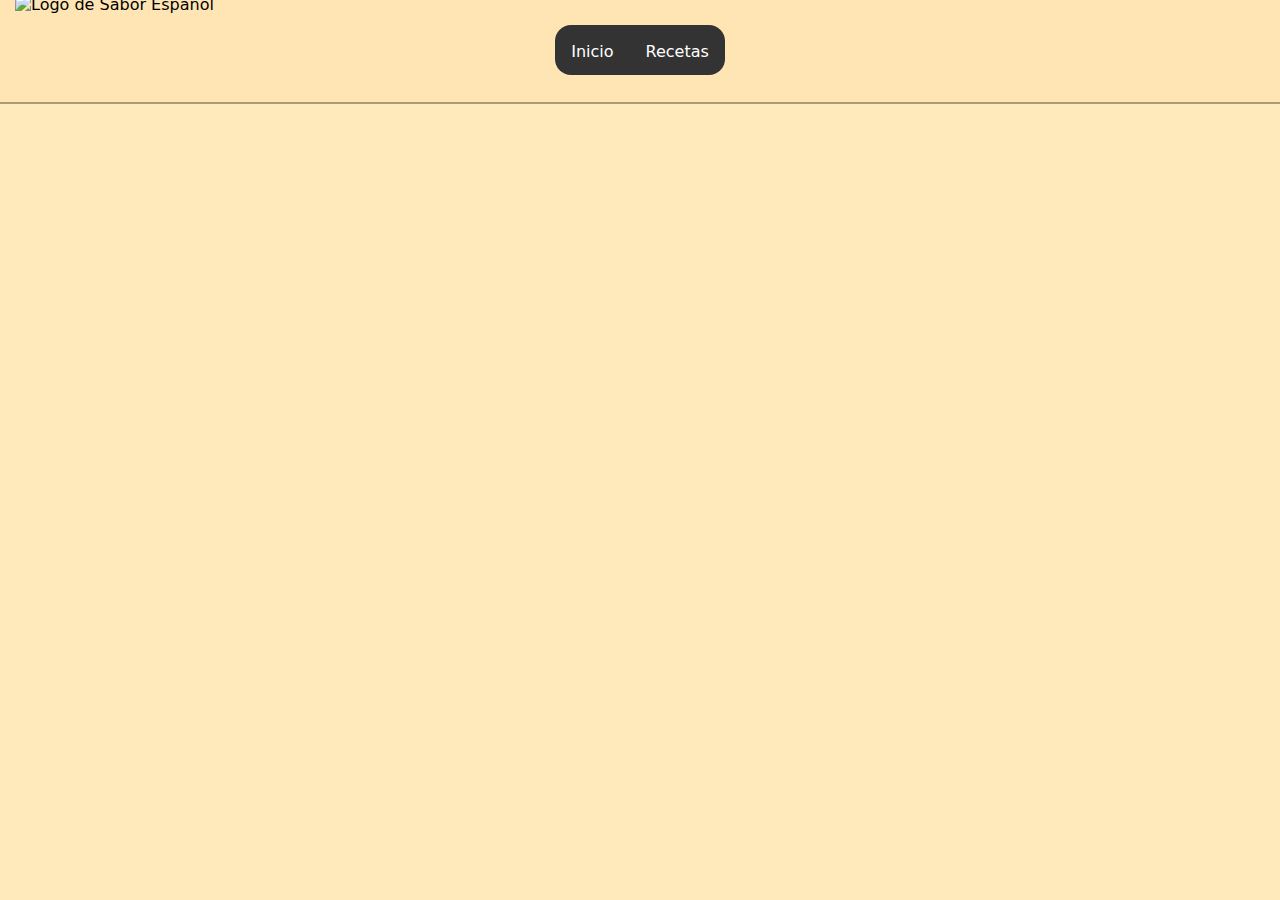
==== recetas.html @ 2a9c28d3 "footer añadido" ====
<!DOCTYPE html>
<html>
    <head>
        <link rel="icon" href="Img/Logo recortado.png">
        <title>Las mejores recetas | SaborEspañol</title>
        <link rel="stylesheet" href="estilos.css">
        <meta name="viewport" content="width=device-width, initial-scale=1.0">
    </head>
    <header >
        <img height="110" src="Img/Logo.png" alt="Logo de Sabor Español">
        <nav>
            <a href="index.html">Inicio</a>
            <a href="recetas.html">Recetas</a>
        </nav>
    </header>
    <body>
        
    </body>
</html>
---- estilos.css ----
img {
    position: absolute;
    left: 0px;
    margin-left: 15px;
}

body{
    text-align: center;
    font-family: Barlow Regular, system-ui, -apple-system, BlinkMacSystemFont, 'Segoe UI', Roboto, Oxygen, Ubuntu, Cantarell, 'Open Sans', 'Helvetica Neue', sans-serif;
}

#titulo{
    font-family: Madimi One, monospace, system-ui, Sans-serif;
    font-size: 50px;
    margin-top: 70px;
    margin-bottom: 30px;
}

#subtitulo{
    font-family: Barlow Regular, system-ui, -apple-system, Seoge UI, sans-serif;
}

header {
    position: sticky;
    top: 0;
    background-color: #ffe5b4;
    margin: 0px;
    border-bottom: ridge #ffe5b4 4px;
    display: flex;
    align-items: center;
    justify-content: center;
    height: 100px;
}

footer {
    background-color: #ffdf99;
}

footer h3 {
    font-size: 25px;
    font-family: Barlow Thin;
    padding-top: 15px;
}

footer a {
    text-decoration: none;
    color: black;
}

footer a:hover {
    text-decoration: underline;
}

footer p {
    padding-bottom: 10px;
}

body{
    margin: 0px;
    background-color: #feeabb;
}

nav a {
    padding: 6% 10px;
    margin: 4% 6px;
    text-decoration: none;
    color: white;
    border-radius: 8px;
    transition: 0.2s ease-in-out;
}
nav a:hover {
    background-color: #ffdf99;
    color: black;
    transition: 0.2s ease-in-out;
}

nav a:active {
    background-color: #ffcb77;
}

nav {
    display: flex;
    text-align: center;
    background-color: #333;
    height: 50px;
    border-radius: 16px;
}
/* Tablet */
@media only screen and (max-width: 740px) {
    nav {
        position: fixed;
        right: 10px;
    }
}
/* Mobil */
@media only screen and (max-width: 450px) {
    nav {
        position: fixed;
        right: 10px;
        height: 30px;
    }

    img {
        width: 170px;
        height: auto;
    }

    nav a{
        padding: 0% 5px;
        margin: 4% 6px;
    }

    header {
        height: 80px;
    }
}

/*Fuentes*/
@font-face {
    font-family: Madimi One; /* El nombre que quieras darle a tu fuente */
    src: url('Fonts/MadimiOne-Regular.ttf'); /* La ruta al archivo de la fuente */
}
@font-face {
    font-family: Barlow regular;
    src: url('Fonts/BarlowSemiCondensed-Regular.ttf');
}

@font-face {
    font-family: Barlow Thin;
    src: url('Fonts/BarlowSemiCondensed-Thin.ttf');
}
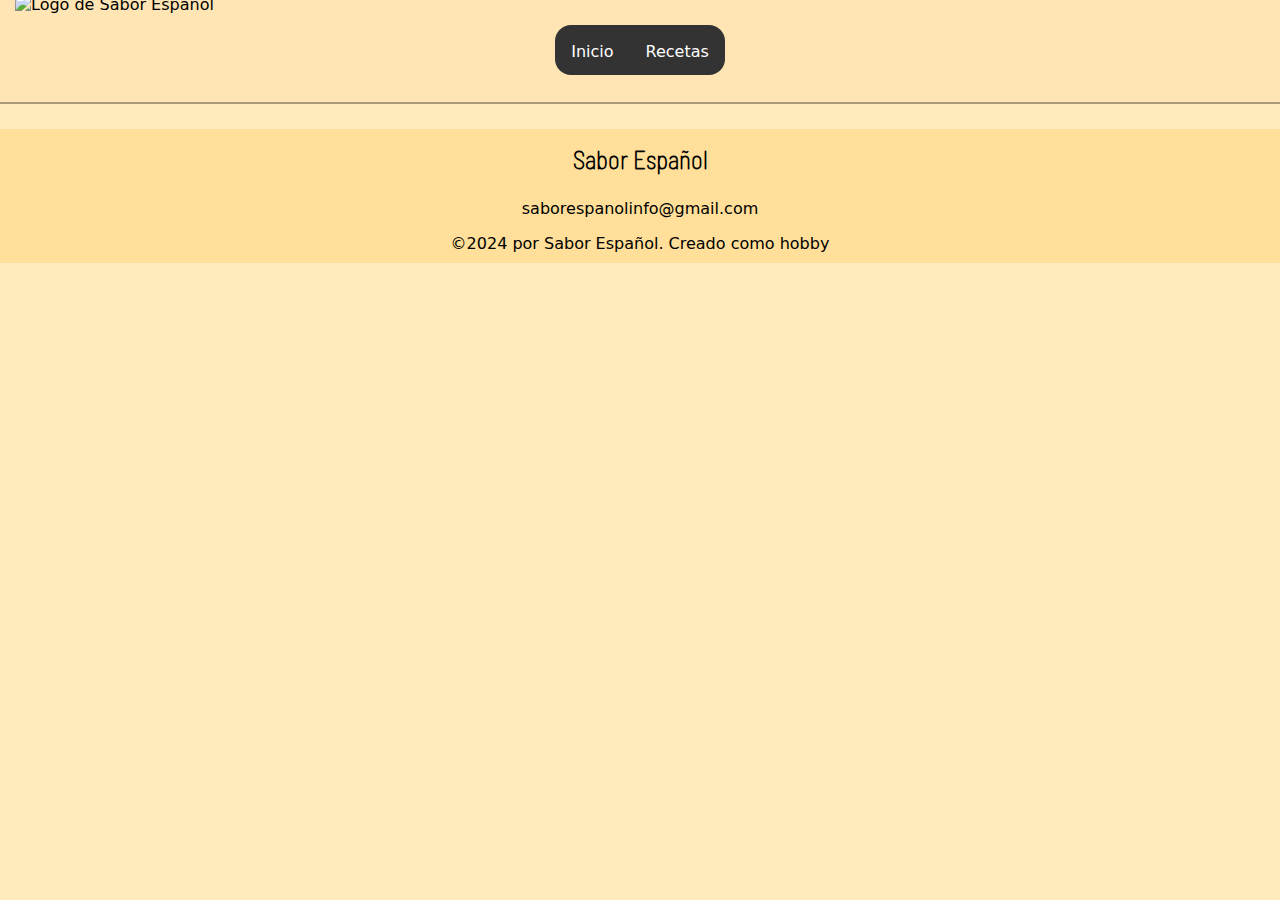
==== commit 8cbf624b: "footer añadido a recetas" ====
--- a/recetas.html
+++ b/recetas.html
@@ -16,4 +16,9 @@
     <body>
         
     </body>
+    <footer>
+        <h3>Sabor Español</h3>
+        <a href="mailto:saborespanolinfo@gmail.com">saborespanolinfo@gmail.com</a>
+        <p>©2024 por Sabor Español. Creado como hobby</p>
+    </footer>
 </html>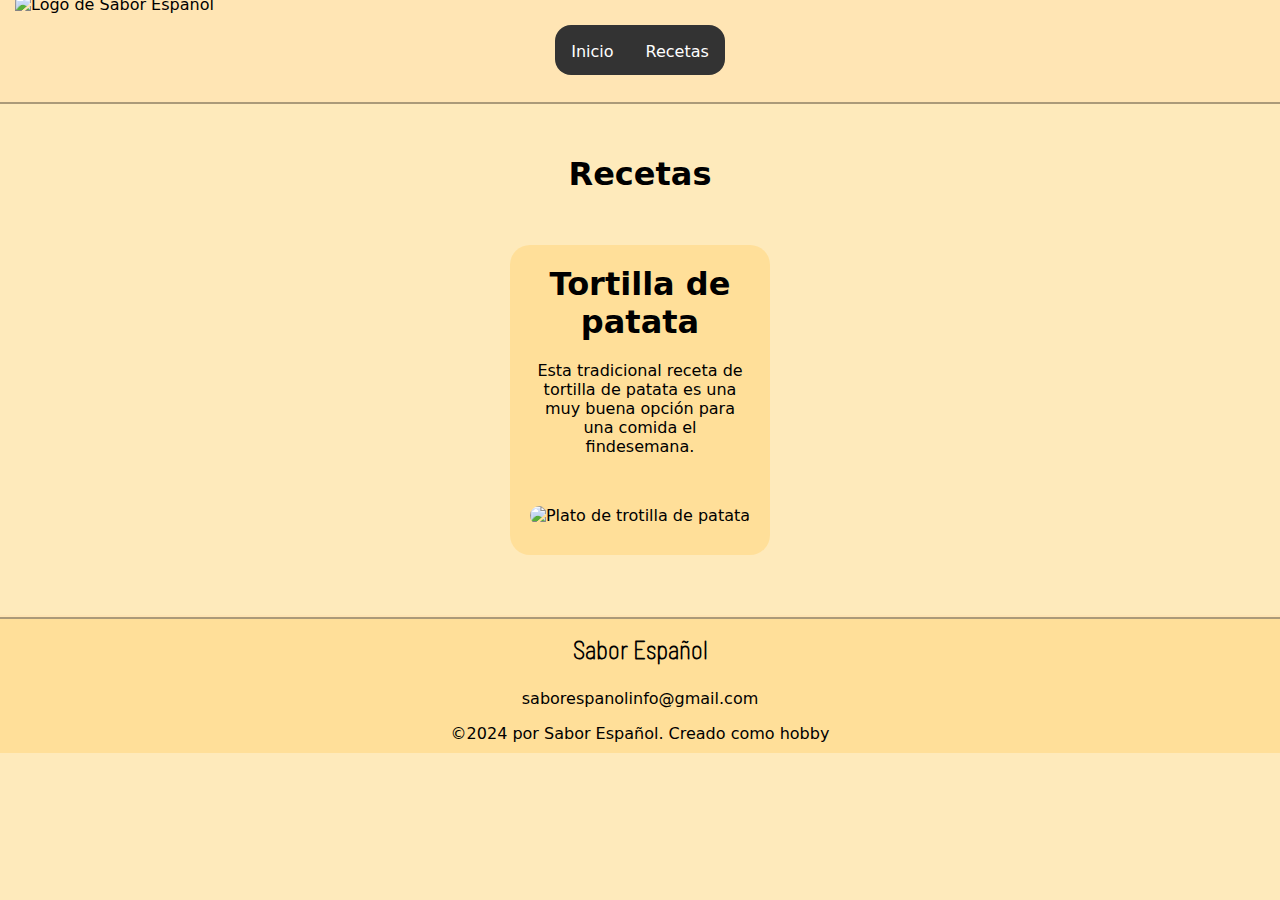
==== commit 6178c453: "Add files via upload" ====
--- a/recetas.html
+++ b/recetas.html
@@ -14,7 +14,16 @@
         </nav>
     </header>
     <body>
-        
+        <section id="recetas">
+            <h1>Recetas</h1>
+            <div class="receta">
+                <h1>Tortilla de patata</h1>
+                <p>Esta tradicional receta de tortilla de patata es una muy buena 
+                    opción para una comida el findesemana.
+                </p>
+                <img src="Img/Tortilla de Patata.jpg" alt="Plato de trotilla de patata">
+            </div>
+        </section>
     </body>
     <footer>
         <h3>Sabor Español</h3>
--- a/estilos.css
+++ b/estilos.css
@@ -1,23 +1,7 @@
-img {
+header img {
     position: absolute;
     left: 0px;
     margin-left: 15px;
-}
-
-body{
-    text-align: center;
-    font-family: Barlow Regular, system-ui, -apple-system, BlinkMacSystemFont, 'Segoe UI', Roboto, Oxygen, Ubuntu, Cantarell, 'Open Sans', 'Helvetica Neue', sans-serif;
-}
-
-#titulo{
-    font-family: Madimi One, monospace, system-ui, Sans-serif;
-    font-size: 50px;
-    margin-top: 70px;
-    margin-bottom: 30px;
-}
-
-#subtitulo{
-    font-family: Barlow Regular, system-ui, -apple-system, Seoge UI, sans-serif;
 }
 
 header {
@@ -32,14 +16,96 @@
     height: 100px;
 }
 
+nav {
+    display: flex;
+    text-align: center;
+    background-color: #333;
+    height: 50px;
+    border-radius: 16px;
+}
+
+nav a {
+    padding: 6% 10px;
+    margin: 4% 6px;
+    text-decoration: none;
+    color: white;
+    border-radius: 8px;
+    transition: 0.2s ease-in-out;
+}
+
+nav a:hover {
+    background-color: #ffdf99;
+    color: black;
+    transition: 0.2s ease-in-out;
+}
+
+nav a:active {
+    background-color: #ffcb77;
+}
+
+body{
+    text-align: center;
+    font-family: Barlow Regular, system-ui, -apple-system, BlinkMacSystemFont, 'Segoe UI', Roboto, Oxygen, Ubuntu, Cantarell, 'Open Sans', 'Helvetica Neue', sans-serif;
+    margin: 0px;
+    background-color: #feeabb;
+}
+
+#titulo{
+    font-family: Madimi One, monospace, system-ui, Sans-serif;
+    font-size: 50px;
+    margin-top: 70px;
+    margin-bottom: 30px;
+}
+
+#subtitulo{
+    font-family: Barlow Regular, system-ui, -apple-system, Seoge UI, sans-serif;
+}
+
+#galeria {
+    padding: 80px;
+}
+
+#galeria img {
+    max-width: 1000px;
+    width: 80%;
+}
+
+#recetas {
+    padding: 30px;
+    display: inline-grid;
+}
+
+.receta {
+    margin: 30px 10px;
+    width: 260px;
+    background-color: #ffdf99;
+    border-radius: 20px;
+}
+
+.receta h1 {
+    margin: 20px 10px;
+}
+
+.receta p {
+    margin: 20px 20px;
+}
+
+.receta img {
+    width: 80%;
+    margin: 30px 10px;
+    border-radius: 15px;
+}
+
 footer {
     background-color: #ffdf99;
+    border-top: ridge #ffe5b4 4px;
 }
 
 footer h3 {
     font-size: 25px;
     font-family: Barlow Thin;
     padding-top: 15px;
+    margin-top: 0;
 }
 
 footer a {
@@ -55,36 +121,8 @@
     padding-bottom: 10px;
 }
 
-body{
-    margin: 0px;
-    background-color: #feeabb;
-}
+/*No decorativas*/
 
-nav a {
-    padding: 6% 10px;
-    margin: 4% 6px;
-    text-decoration: none;
-    color: white;
-    border-radius: 8px;
-    transition: 0.2s ease-in-out;
-}
-nav a:hover {
-    background-color: #ffdf99;
-    color: black;
-    transition: 0.2s ease-in-out;
-}
-
-nav a:active {
-    background-color: #ffcb77;
-}
-
-nav {
-    display: flex;
-    text-align: center;
-    background-color: #333;
-    height: 50px;
-    border-radius: 16px;
-}
 /* Tablet */
 @media only screen and (max-width: 740px) {
     nav {
@@ -124,7 +162,6 @@
     font-family: Barlow regular;
     src: url('Fonts/BarlowSemiCondensed-Regular.ttf');
 }
-
 @font-face {
     font-family: Barlow Thin;
     src: url('Fonts/BarlowSemiCondensed-Thin.ttf');
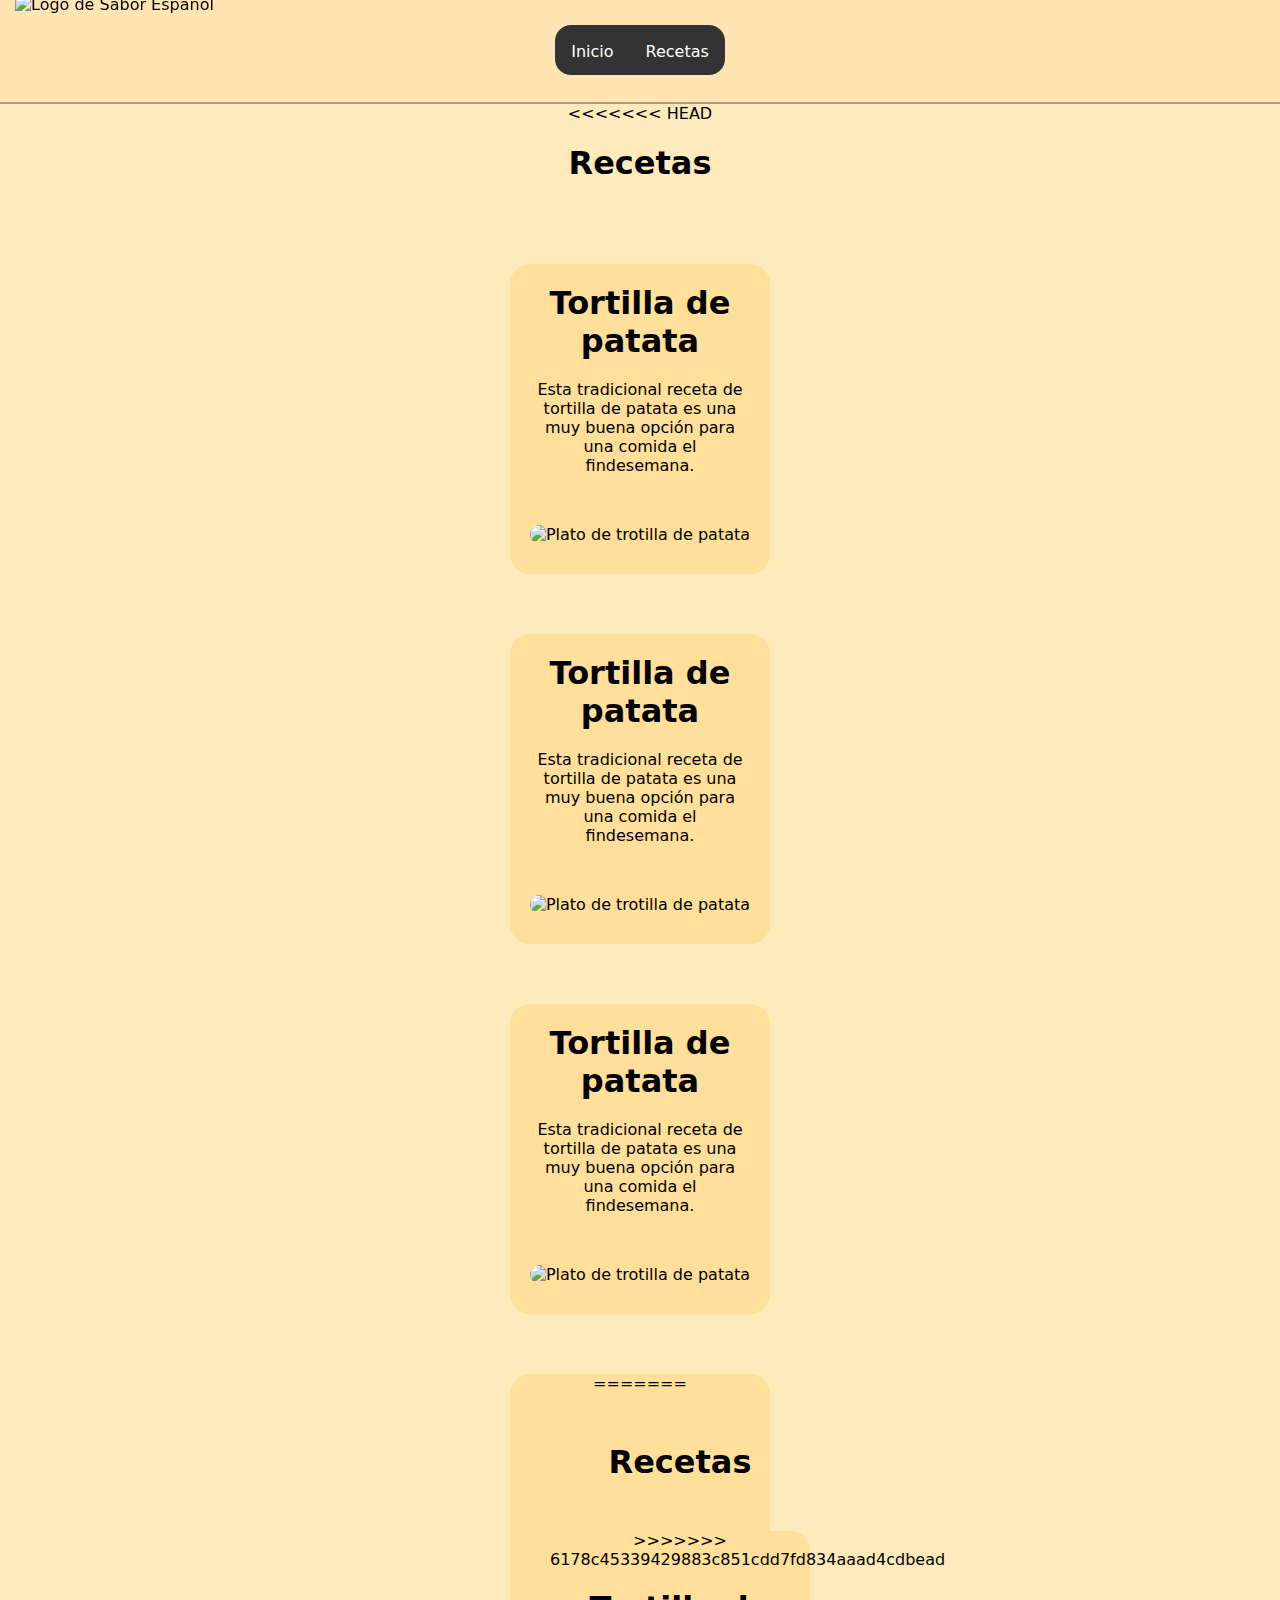
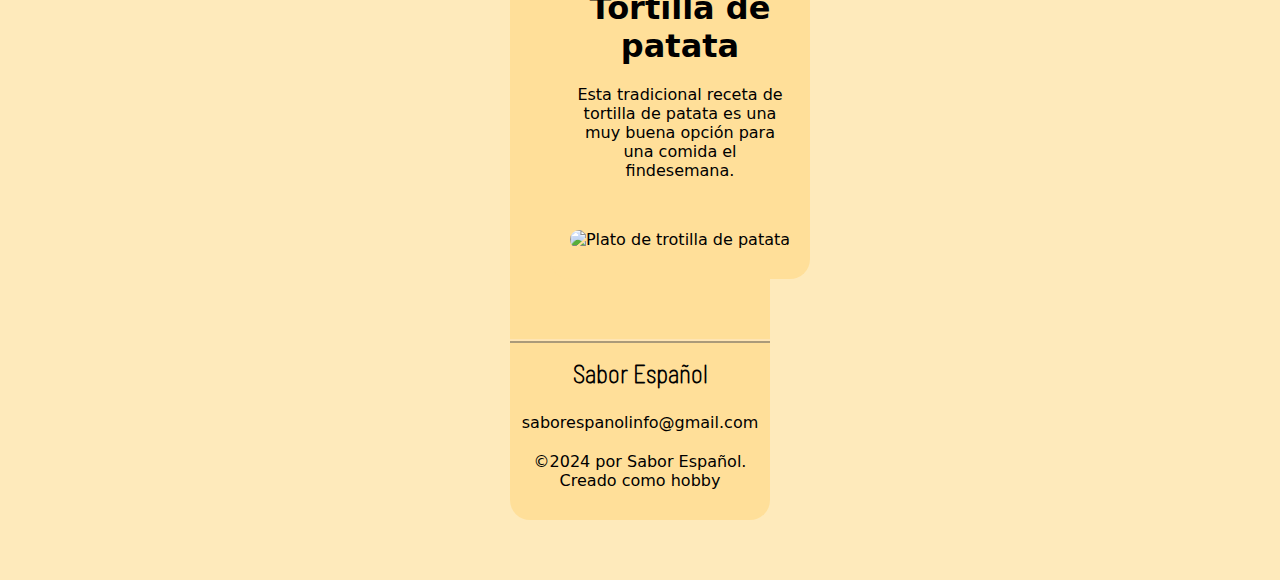
==== commit 23659f08: "arreglanod errores" ====
--- a/recetas.html
+++ b/recetas.html
@@ -14,9 +14,36 @@
         </nav>
     </header>
     <body>
+<<<<<<< HEAD
+        <h1>Recetas</h1>
+        <section id="recetas">
+            <div class="receta" id="Tortilla de patata">
+                <h1>Tortilla de patata</h1>
+                <p>Esta tradicional receta de tortilla de patata es una muy buena 
+                    opción para una comida el findesemana.
+                </p>
+                <img src="Img/Tortilla de Patata.jpg" alt="Plato de trotilla de patata">
+            </div>
+            <div class="receta" id="Tortilla de patata">
+                <h1>Tortilla de patata</h1>
+                <p>Esta tradicional receta de tortilla de patata es una muy buena 
+                    opción para una comida el findesemana.
+                </p>
+                <img src="Img/Tortilla de Patata.jpg" alt="Plato de trotilla de patata">
+            </div>
+            <div class="receta" id="Tortilla de patata">
+                <h1>Tortilla de patata</h1>
+                <p>Esta tradicional receta de tortilla de patata es una muy buena 
+                    opción para una comida el findesemana.
+                </p>
+                <img src="Img/Tortilla de Patata.jpg" alt="Plato de trotilla de patata">
+            </div>
+            <div class="receta" id="Tortilla de patata">
+=======
         <section id="recetas">
             <h1>Recetas</h1>
             <div class="receta">
+>>>>>>> 6178c45339429883c851cdd7fd834aaad4cdbead
                 <h1>Tortilla de patata</h1>
                 <p>Esta tradicional receta de tortilla de patata es una muy buena 
                     opción para una comida el findesemana.
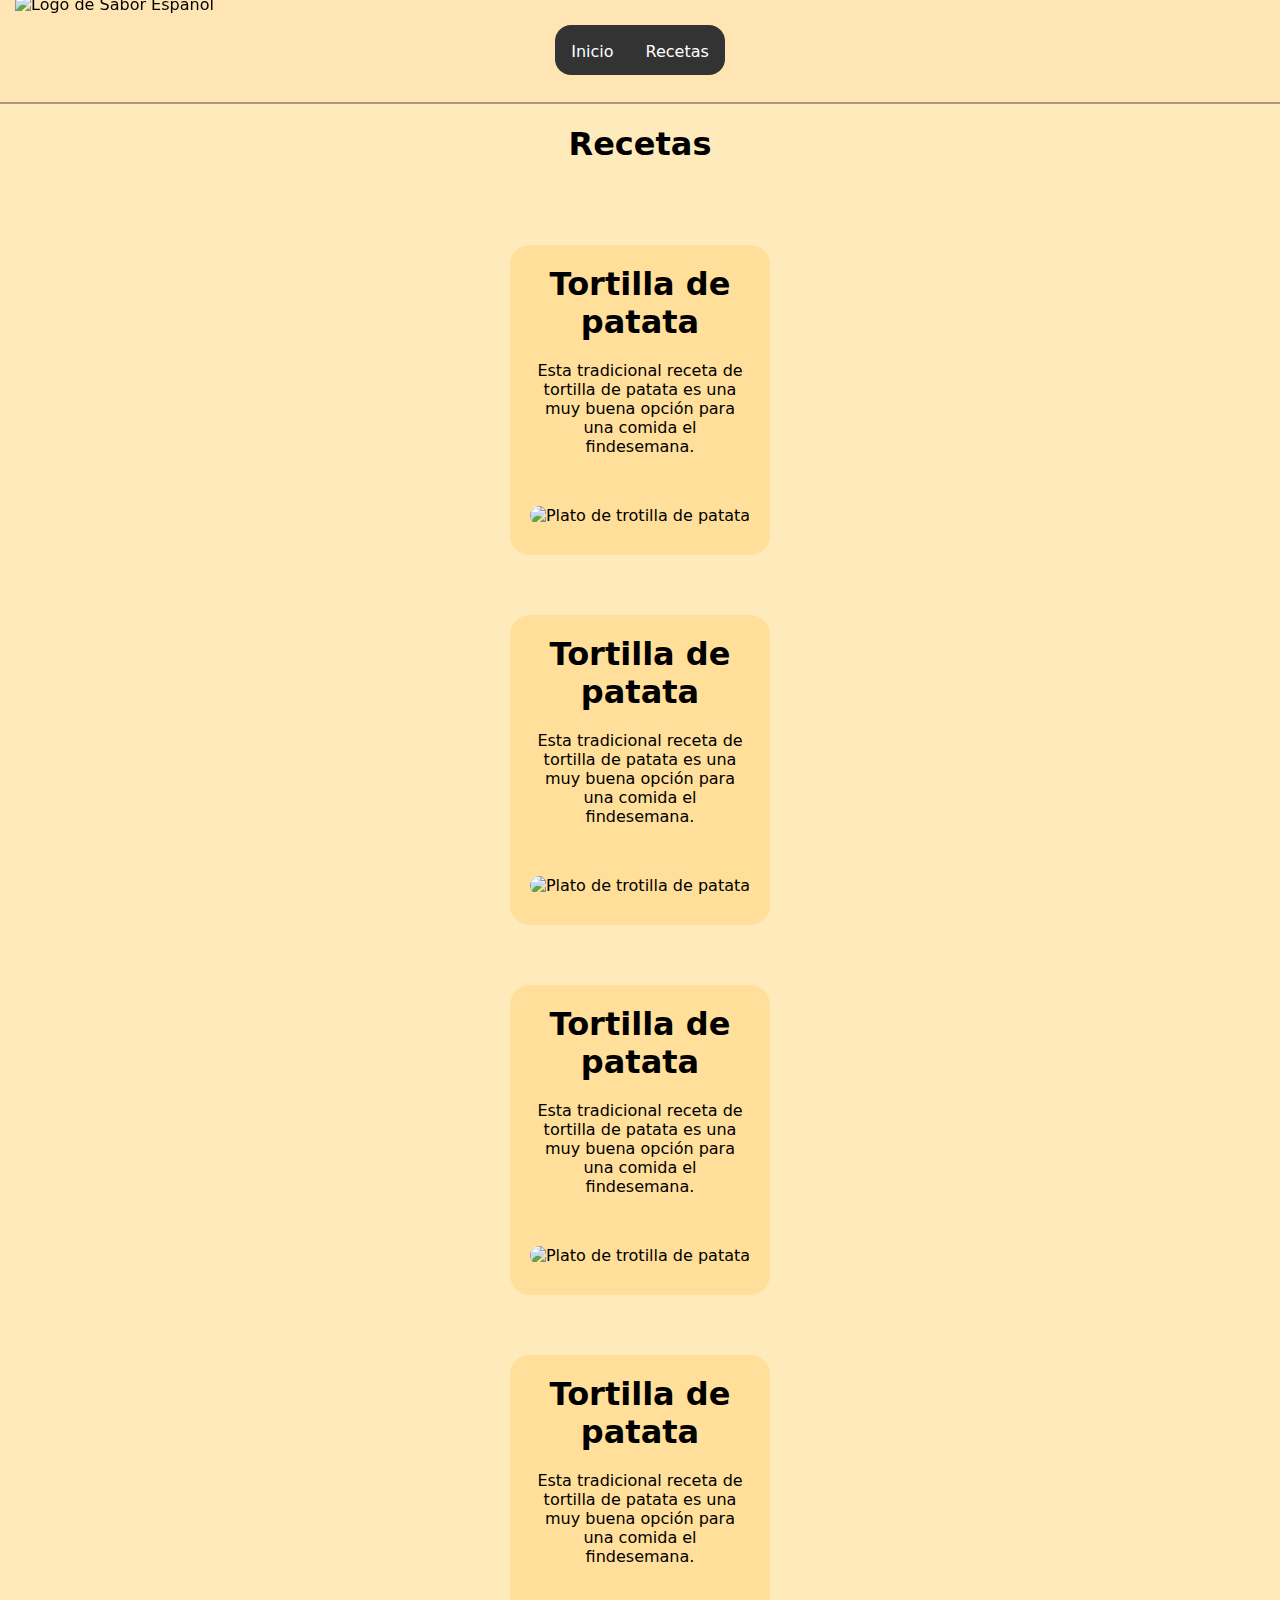
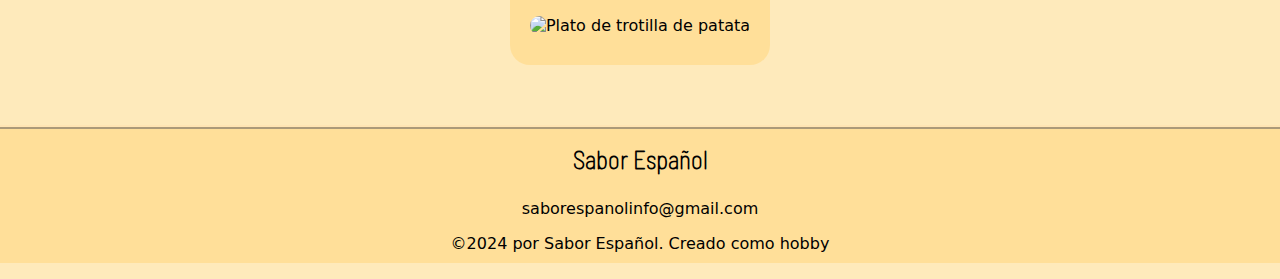
==== commit 6ca98525: "cartas de recetas acabadas" ====
--- a/recetas.html
+++ b/recetas.html
@@ -14,7 +14,6 @@
         </nav>
     </header>
     <body>
-<<<<<<< HEAD
         <h1>Recetas</h1>
         <section id="recetas">
             <div class="receta" id="Tortilla de patata">
@@ -39,11 +38,6 @@
                 <img src="Img/Tortilla de Patata.jpg" alt="Plato de trotilla de patata">
             </div>
             <div class="receta" id="Tortilla de patata">
-=======
-        <section id="recetas">
-            <h1>Recetas</h1>
-            <div class="receta">
->>>>>>> 6178c45339429883c851cdd7fd834aaad4cdbead
                 <h1>Tortilla de patata</h1>
                 <p>Esta tradicional receta de tortilla de patata es una muy buena 
                     opción para una comida el findesemana.
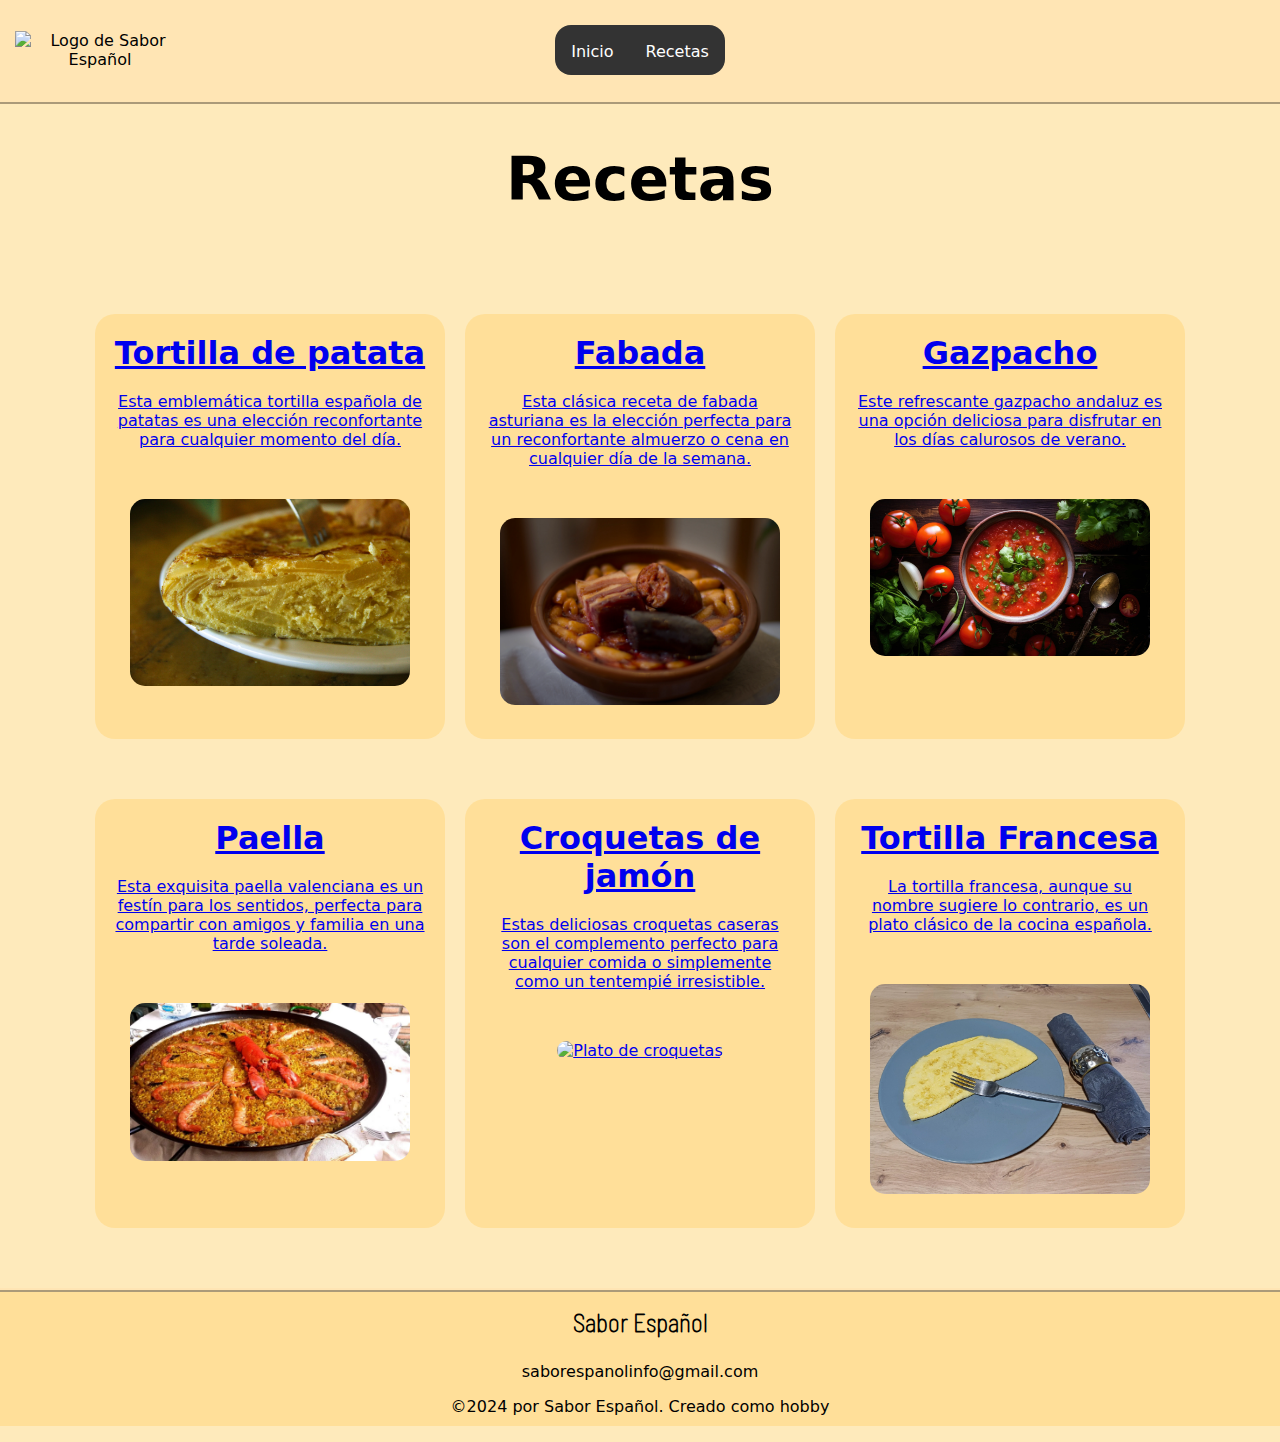
==== commit 745b7dad: "imagenes optimizadas a .webp" ====
--- a/recetas.html
+++ b/recetas.html
@@ -14,36 +14,54 @@
         </nav>
     </header>
     <body>
-        <h1>Recetas</h1>
+        <h1 id="titulorec">Recetas</h1>
         <section id="recetas">
-            <div class="receta" id="Tortilla de patata">
+            <a class="receta" id="Tortilla de patata" href="tortillapatata.html">
                 <h1>Tortilla de patata</h1>
-                <p>Esta tradicional receta de tortilla de patata es una muy buena 
-                    opción para una comida el findesemana.
+                <p>Esta emblemática tortilla española de patatas es una 
+                    elección reconfortante para cualquier momento del día.
                 </p>
-                <img src="Img/Tortilla de Patata.jpg" alt="Plato de trotilla de patata">
-            </div>
-            <div class="receta" id="Tortilla de patata">
-                <h1>Tortilla de patata</h1>
-                <p>Esta tradicional receta de tortilla de patata es una muy buena 
-                    opción para una comida el findesemana.
+                <img src="Img/Tortilla de Patata.webp" alt="Plato de trotilla de patata">
+            </a>
+            <a class="receta" id="Fabada" href="fabada.html">
+                <h1>Fabada</h1>
+                <p>Esta clásica receta de fabada asturiana es la elección 
+                    perfecta para un reconfortante almuerzo o cena en 
+                    cualquier día de la semana.
                 </p>
-                <img src="Img/Tortilla de Patata.jpg" alt="Plato de trotilla de patata">
-            </div>
-            <div class="receta" id="Tortilla de patata">
-                <h1>Tortilla de patata</h1>
-                <p>Esta tradicional receta de tortilla de patata es una muy buena 
-                    opción para una comida el findesemana.
+                <img src="Img/Fabada.webp" alt="Plato de fabada">
+            </a>
+            <a class="receta" id="Gazpacho" href="gazpacho.html">
+                <h1>Gazpacho</h1>
+                <p>Este refrescante gazpacho andaluz es una opción 
+                    deliciosa para disfrutar en los días calurosos de 
+                    verano.
                 </p>
-                <img src="Img/Tortilla de Patata.jpg" alt="Plato de trotilla de patata">
-            </div>
-            <div class="receta" id="Tortilla de patata">
-                <h1>Tortilla de patata</h1>
-                <p>Esta tradicional receta de tortilla de patata es una muy buena 
-                    opción para una comida el findesemana.
+                <img src="Img/Gazpacho.webp" alt="Plato de Gazpacho">
+            </a>
+            <a class="receta" id="Paella" href="paella.html">
+                <h1>Paella</h1>
+                <p>Esta exquisita paella valenciana es un festín para los 
+                    sentidos, perfecta para compartir con amigos y 
+                    familia en una tarde soleada.
                 </p>
-                <img src="Img/Tortilla de Patata.jpg" alt="Plato de trotilla de patata">
-            </div>
+                <img src="Img/Paella.webp" alt="Plato de paella">
+            </a>
+            <a class="receta" id="Croquetas de jamón" href="croquetas.html">
+                <h1>Croquetas de jamón</h1>
+                <p>Estas deliciosas croquetas caseras son el complemento 
+                    perfecto para cualquier comida o simplemente como un 
+                    tentempié irresistible.
+                </p>
+                <img src="Img/Croquetas.jpg" alt="Plato de croquetas">
+            </a>
+            <a class="receta" id="Tortilla Francesa" href="tortilla.html">
+                <h1>Tortilla Francesa</h1>
+                <p>La tortilla francesa, aunque su nombre sugiere lo contrario, es un 
+                    plato clásico de la cocina española.
+                </p>
+                <img src="Img/Recetas/Recetas añadidas/Tortilla Francesa/5. Plato final1.webp" alt="Plato de tortilla francesa">
+            </a>
         </section>
     </body>
     <footer>
--- a/estilos.css
+++ b/estilos.css
@@ -14,6 +14,7 @@
     align-items: center;
     justify-content: center;
     height: 100px;
+    z-index: 1;
 }
 
 nav {
@@ -43,6 +44,10 @@
     background-color: #ffcb77;
 }
 
+#titulorec {
+    font-size: 60px;
+}
+
 body{
     text-align: center;
     font-family: Barlow Regular, system-ui, -apple-system, BlinkMacSystemFont, 'Segoe UI', Roboto, Oxygen, Ubuntu, Cantarell, 'Open Sans', 'Helvetica Neue', sans-serif;
@@ -67,23 +72,30 @@
 
 #galeria img {
     max-width: 1000px;
+    min-width: 300px;
     width: 80%;
 }
 
 #recetas {
     padding: 30px;
     display: inline-grid;
+    grid-template-columns: auto auto auto;
+    justify-content: center;
+    width: 70%;
+    height: max-content;
 }
 
 .receta {
     margin: 30px 10px;
-    width: 260px;
+    width: 350px;
     background-color: #ffdf99;
     border-radius: 20px;
+    transition: ease-in-out 0.5s;
 }
 
 .receta h1 {
     margin: 20px 10px;
+    size: 50px;
 }
 
 .receta p {
@@ -94,6 +106,13 @@
     width: 80%;
     margin: 30px 10px;
     border-radius: 15px;
+}
+
+.receta:hover {
+    transform: scale(1.05);
+    transition: ease-in-out 0.3s;
+    filter: brightness(105%);
+    cursor: pointer;
 }
 
 footer {
@@ -122,12 +141,52 @@
 }
 
 /*No decorativas*/
+@media only screen and (max-width: 1450px){
+    img {
+        width: 170px;
+        height: auto;
+    }
+
+    #galeria {
+        padding: 5px;
+        margin-top: 150px;
+        margin-bottom: 200px;
+    }
+}
+
+@media only screen and (max-width: 1150px){
+    #recetas {
+        grid-template-columns: auto auto;
+    }
+}
+
+@media only screen and (max-width: 840px){
+    #recetas {
+        grid-template-columns: auto;
+    }
+    img {
+        width: 170px;
+        height: auto;
+    }
+
+    #galeria {
+        padding: 5px;
+        margin-top: 250px;
+        margin-bottom: 300px;
+    }
+}
 
 /* Tablet */
 @media only screen and (max-width: 740px) {
     nav {
         position: fixed;
         right: 10px;
+    }
+    
+    #galeria {
+        padding: 5px;
+        margin-top: 250px;
+        margin-bottom: 350px;
     }
 }
 /* Mobil */
@@ -151,6 +210,16 @@
     header {
         height: 80px;
     }
+
+    #galeria {
+        padding: 5px;
+        margin-top: 250px;
+        margin-bottom: 400px;
+    }
+
+    .receta{
+        width: 250px;
+    }
 }
 
 /*Fuentes*/
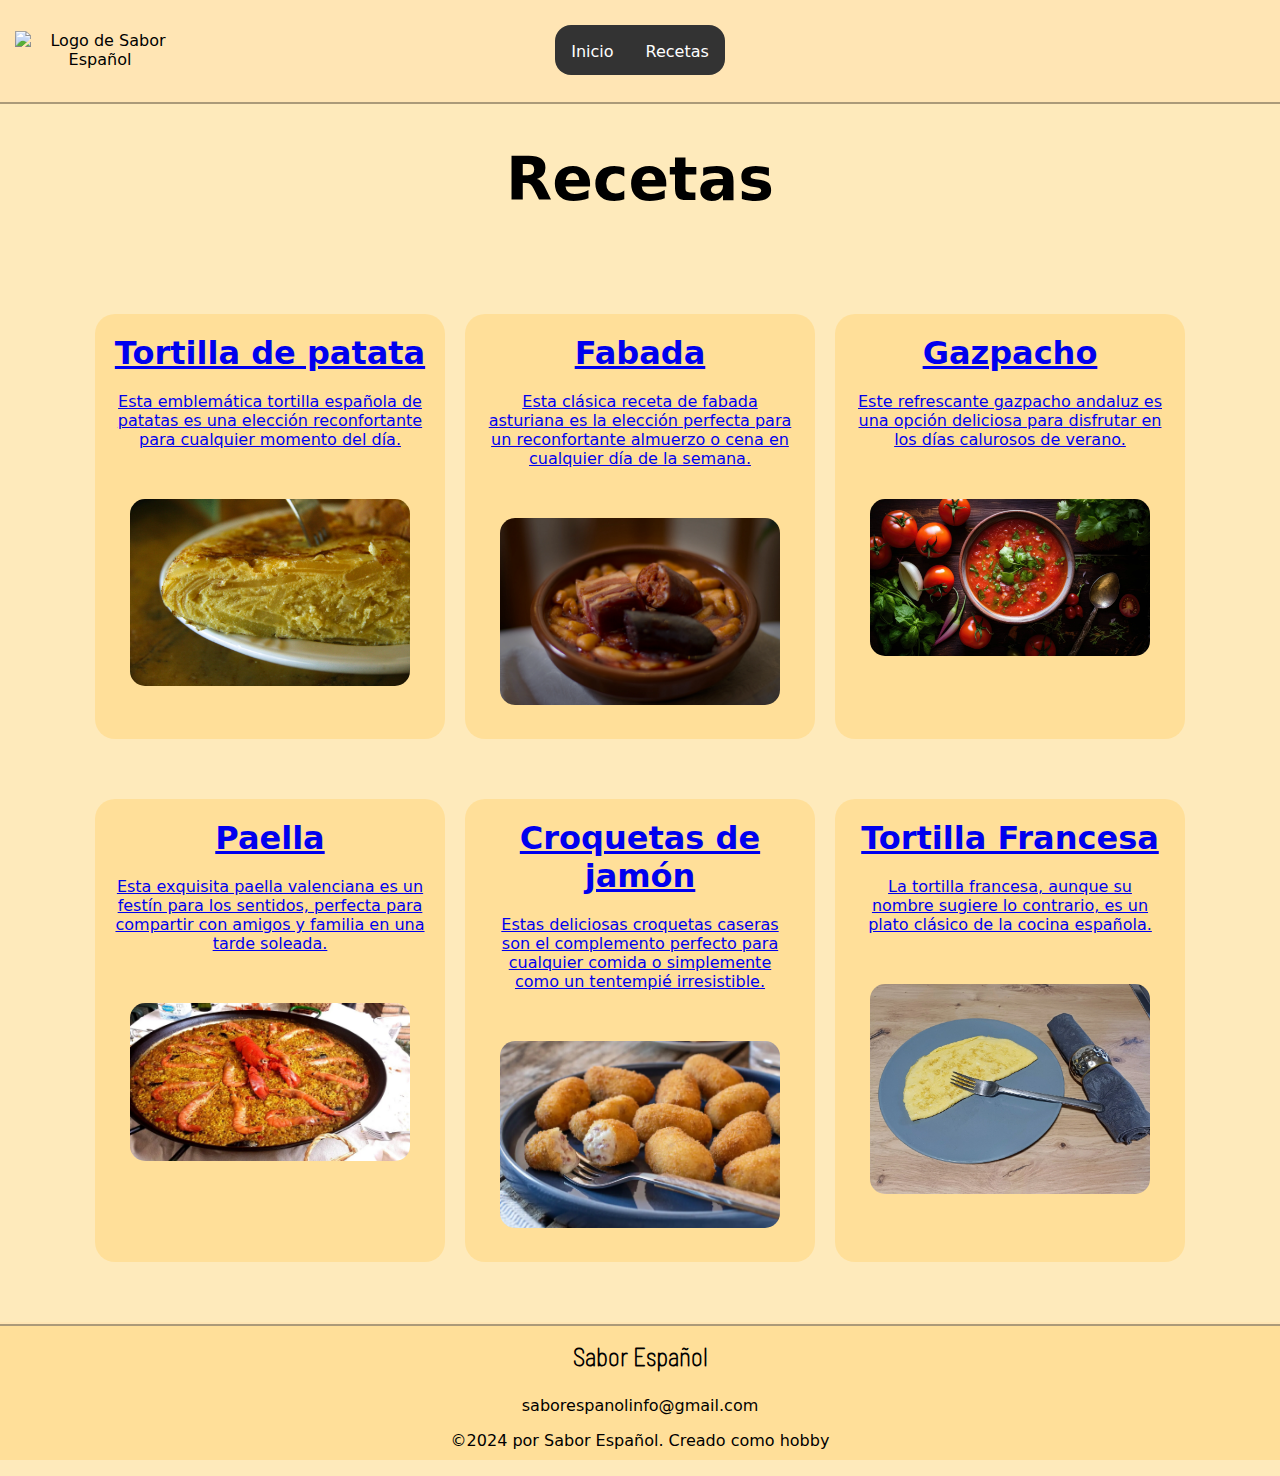
==== commit 6bf6f0f0: "errores de imagenes arreglados" ====
--- a/recetas.html
+++ b/recetas.html
@@ -53,7 +53,7 @@
                     perfecto para cualquier comida o simplemente como un 
                     tentempié irresistible.
                 </p>
-                <img src="Img/Croquetas.jpg" alt="Plato de croquetas">
+                <img src="Img/Croquetas.webp" alt="Plato de croquetas">
             </a>
             <a class="receta" id="Tortilla Francesa" href="tortilla.html">
                 <h1>Tortilla Francesa</h1>
